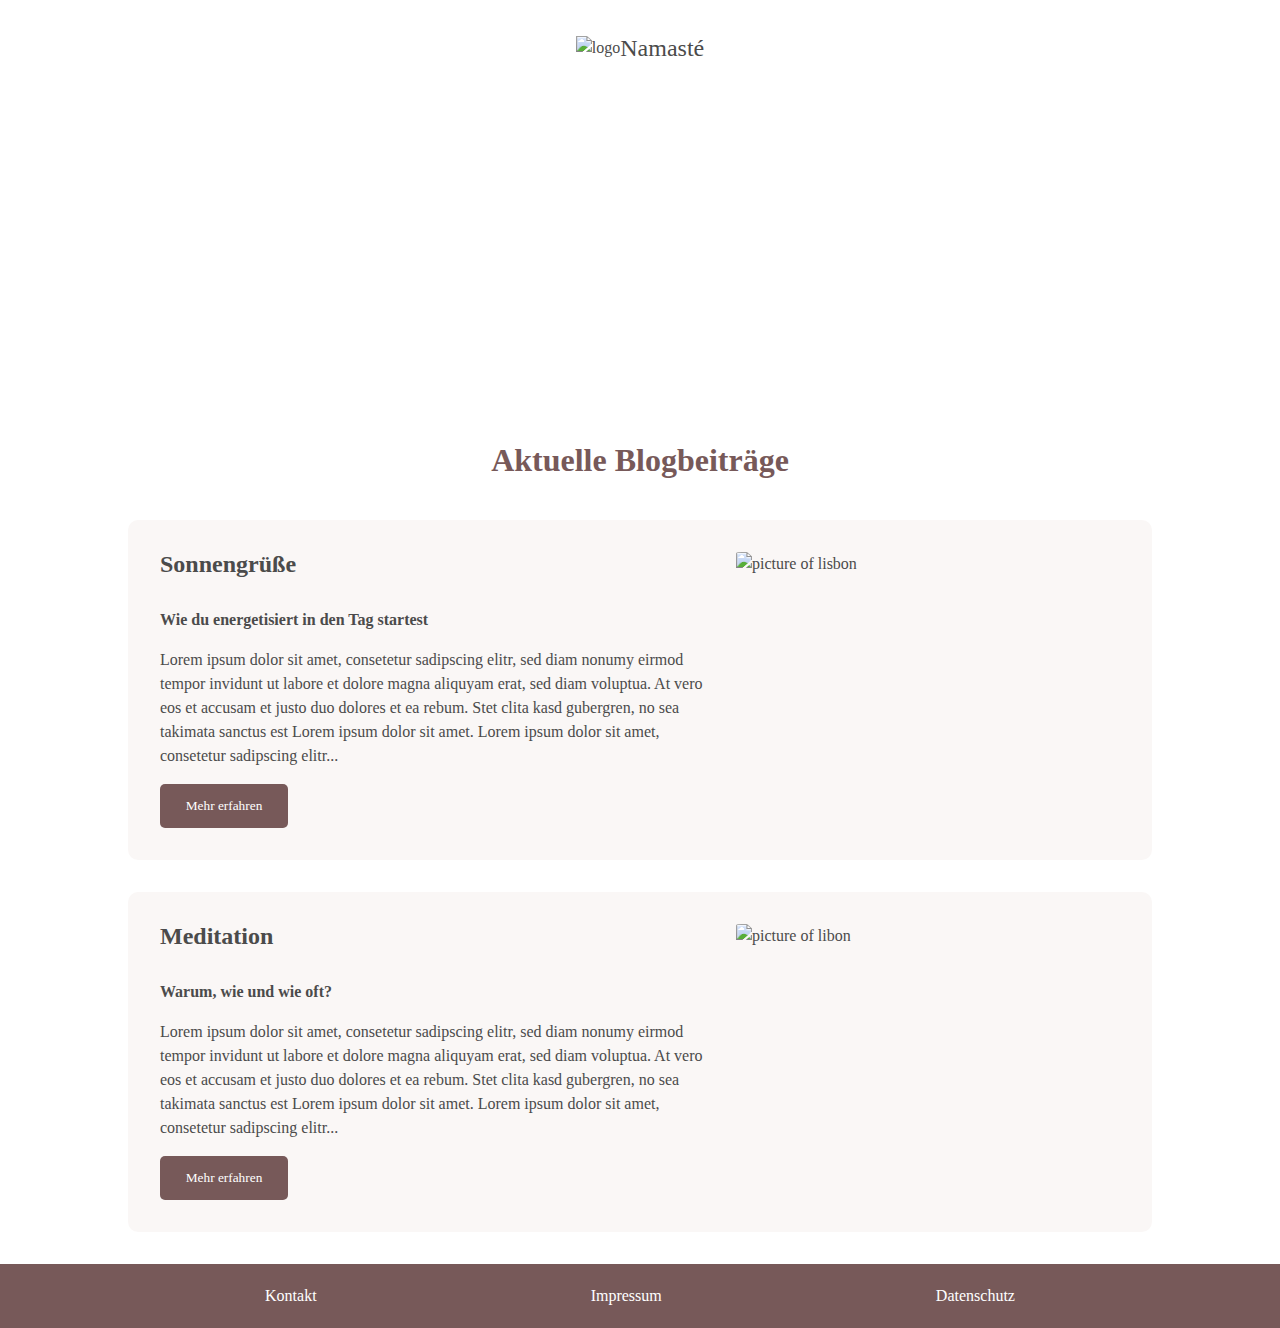
==== html/index.html @ dff617a2 "Minor refactoring" ====
<!DOCTYPE html>
<html lang="en">
<head>
    <meta charset="UTF-8">
    <title>Namasté</title>
    <link rel="stylesheet" href="../css/style.css">
</head>
<body>
<div class="header">
    <header>
        <img src="../logo.png" alt="logo">
        <p> Namasté </p>
    </header>
</div>
<h1 class="blog-heading">Aktuelle Blogbeiträge</h1>
<div class="post-box">
    <div class="post">
        <div class="post-text">
            <h2>Sonnengrüße</h2>
            <h4>Wie du energetisiert in den Tag startest</h4>
            <p>Lorem ipsum dolor sit amet, consetetur sadipscing elitr, sed diam nonumy eirmod tempor invidunt ut labore
                et dolore magna aliquyam erat, sed diam voluptua. At vero eos et accusam et justo duo dolores et ea
                rebum. Stet clita kasd gubergren, no sea takimata sanctus est Lorem ipsum dolor sit amet. Lorem ipsum
                dolor sit amet, consetetur sadipscing elitr...</p>
            <button>Mehr erfahren</button>
        </div>
        <div class="post-img">
            <img class="test" src="https://images.unsplash.com/photo-1544367567-0f2fcb009e0b?ixlib=rb-4.0.3&ixid=MnwxMjA3fDB8MHxwaG90by1wYWdlfHx8fGVufDB8fHx8&auto=format&fit=crop&w=1220&q=80"
                 alt="picture of lisbon">
        </div>
    </div>
    <div class="post">
        <div class="post-text">
            <h2>Meditation</h2>
            <h4>Warum, wie und wie oft?</h4>
            <p>Lorem ipsum dolor sit amet, consetetur sadipscing elitr, sed diam nonumy eirmod tempor invidunt ut labore
                et dolore magna aliquyam erat, sed diam voluptua. At vero eos et accusam et justo duo dolores et ea
                rebum. Stet clita kasd gubergren, no sea takimata sanctus est Lorem ipsum dolor sit amet. Lorem ipsum
                dolor sit amet, consetetur sadipscing elitr...</p>
            <button>Mehr erfahren</button>
        </div>
        <div class="post-img">
            <img src="https://images.unsplash.com/photo-1600618528240-fb9fc964b853?ixlib=rb-4.0.3&ixid=MnwxMjA3fDB8MHxwaG90by1wYWdlfHx8fGVufDB8fHx8&auto=format&fit=crop&w=1170&q=80"
                 alt="picture of libon">
        </div>
    </div>
</div>
<footer>
    <div class="footer-box">
    <li><a>Kontakt</a></li>
    <li><a>Impressum</a></li>
    <li><a>Datenschutz</a></li>
    </div>
</footer>
</body>
</html>
---- css/style.css ----
* {
    padding: 0;
    margin: 0;
    box-sizing: border-box;
    color: #4b4b4b;
    font-family: Tahoma, serif;
    line-height: 1.5rem;
    /* Verdana */
}

header {
    width: 100%;
    display: flex;
    justify-content: center;
    align-items: center;
    height: 6rem;
}

header p {
    justify-self: center;
    font-size: 1.5rem;
}

header img {
    height: 1.5rem;

}
/* Header */
.header {
    height: 25rem;
    background-position: bottom;
    background-repeat: no-repeat;
    background-size: cover;
    background-image: url("https://images.unsplash.com/photo-1538240175502-ec4eb4455f34?ixlib=rb-4.0.3&ixid=MnwxMjA3fDB8MHxwaG90by1wYWdlfHx8fGVufDB8fHx8&auto=format&fit=crop&w=1170&q=80");
}

.blog-heading {
    text-align: center;
    padding: 3rem 0;
    color: #775959;

}
/* Post section */
.post-box {
    width: 80%;
    margin: 0 auto;
}

.post {
    display: flex;
    border-radius: 10px;
    padding: 2rem;
    margin-bottom: 2rem;
    background: rgba(245, 240, 239, 0.54);
}

.post h2 {
    margin-bottom: 2rem;
}

.post p {
    margin: 1rem 2rem 1rem 0;
}

.post-text {
    width: 60%;
    display: flex;
    flex-flow: column wrap;
    justify-content: center;
}

.post .post-img {
    width: 40%;
}

.post .post-img img {
    width: 100%;
    height: 100%;
    object-fit: cover;
    border-radius: 5%;
}

.post button {
    background-color: #775959;
    color: white;
    border: 0;
    padding: 10px 20px;
    border-radius: 5px;
    max-width: 8rem;
    cursor: pointer;
}

.post button:hover {
    background-color: #cbb8b8;
    color: #775959;
}

footer {
    margin: 0 auto;
    height: 4rem;
    display: flex;
    justify-content: space-between;
    align-items: center;
    background-color: #775959;
}

.footer-box {
    width: 80%;
    margin: 0 auto;
    display: flex;
    justify-content: space-around;
}

footer li {
    list-style: none;
}

footer li a {
    color: white;
    cursor: pointer;
}

footer li a:hover {
    color: #cbb8b8
}
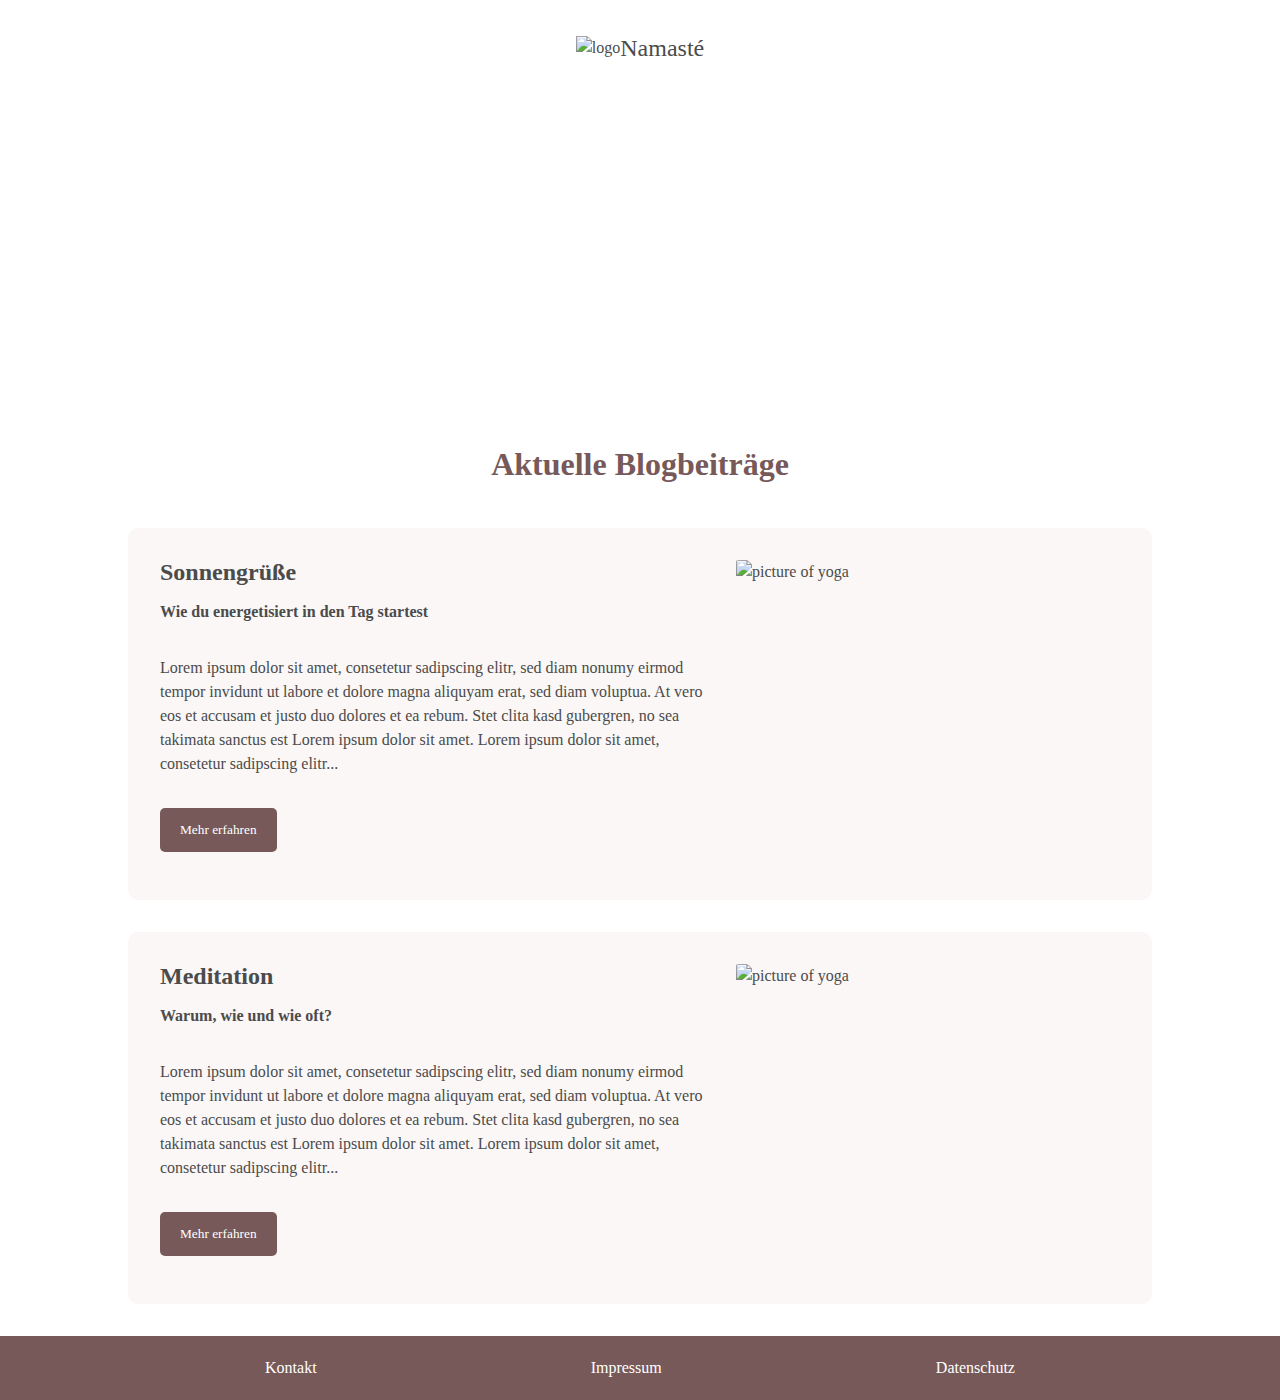
==== commit 84e06a41: "Made everything responsive" ====
--- a/html/index.html
+++ b/html/index.html
@@ -14,7 +14,7 @@
 </div>
 <h1 class="blog-heading">Aktuelle Blogbeiträge</h1>
 <div class="post-box">
-    <div class="post">
+    <article class="post">
         <div class="post-text">
             <h2>Sonnengrüße</h2>
             <h4>Wie du energetisiert in den Tag startest</h4>
@@ -26,9 +26,9 @@
         </div>
         <div class="post-img">
             <img class="test" src="https://images.unsplash.com/photo-1544367567-0f2fcb009e0b?ixlib=rb-4.0.3&ixid=MnwxMjA3fDB8MHxwaG90by1wYWdlfHx8fGVufDB8fHx8&auto=format&fit=crop&w=1220&q=80"
-                 alt="picture of lisbon">
+                 alt="picture of yoga">
         </div>
-    </div>
+    </article>
     <div class="post">
         <div class="post-text">
             <h2>Meditation</h2>
@@ -41,16 +41,16 @@
         </div>
         <div class="post-img">
             <img src="https://images.unsplash.com/photo-1600618528240-fb9fc964b853?ixlib=rb-4.0.3&ixid=MnwxMjA3fDB8MHxwaG90by1wYWdlfHx8fGVufDB8fHx8&auto=format&fit=crop&w=1170&q=80"
-                 alt="picture of libon">
+                 alt="picture of yoga">
         </div>
     </div>
 </div>
 <footer>
-    <div class="footer-box">
+    <ul class="footer-box">
     <li><a>Kontakt</a></li>
     <li><a>Impressum</a></li>
     <li><a>Datenschutz</a></li>
-    </div>
+    </ul>
 </footer>
 </body>
 </html>--- a/css/style.css
+++ b/css/style.css
@@ -5,7 +5,6 @@
     color: #4b4b4b;
     font-family: Tahoma, serif;
     line-height: 1.5rem;
-    /* Verdana */
 }
 
 header {
@@ -27,7 +26,7 @@
 }
 /* Header */
 .header {
-    height: 25rem;
+    height: 9rem;
     background-position: bottom;
     background-repeat: no-repeat;
     background-size: cover;
@@ -38,8 +37,9 @@
     text-align: center;
     padding: 3rem 0;
     color: #775959;
+    line-height: 2rem;
+}
 
-}
 /* Post section */
 .post-box {
     width: 80%;
@@ -48,29 +48,29 @@
 
 .post {
     display: flex;
+    flex-direction: column;
     border-radius: 10px;
-    padding: 2rem;
+    padding: 1rem;
     margin-bottom: 2rem;
     background: rgba(245, 240, 239, 0.54);
 }
 
-.post h2 {
+.post h2, .post h4 {
     margin-bottom: 2rem;
-}
-
-.post p {
-    margin: 1rem 2rem 1rem 0;
+    text-align: center;
 }
 
 .post-text {
-    width: 60%;
+    width: 100%;
     display: flex;
     flex-flow: column wrap;
     justify-content: center;
+    align-items: center;
+    text-align: center;
 }
 
 .post .post-img {
-    width: 40%;
+    width: 100%;
 }
 
 .post .post-img img {
@@ -88,6 +88,7 @@
     border-radius: 5px;
     max-width: 8rem;
     cursor: pointer;
+    margin: 2rem 0;
 }
 
 .post button:hover {
@@ -123,3 +124,43 @@
 footer li a:hover {
     color: #cbb8b8
 }
+
+@media (min-width: 700px) {
+    .header {
+        height: 25rem;
+    }
+
+    .post {
+        display: flex;
+        flex-direction: row;
+        border-radius: 10px;
+        padding: 2rem;
+        margin-bottom: 2rem;
+        background: rgba(245, 240, 239, 0.54);
+    }
+
+    .post h2, .post h4 {
+        margin-bottom: 1rem;
+    }
+
+    .post p {
+        margin: 1rem 2rem 1rem 0;
+    }
+
+    .post-text {
+        width: 60%;
+        display: flex;
+        flex-flow: column wrap;
+        justify-content: center;
+        text-align: left;
+        align-items: start;
+    }
+
+    .post button {
+        margin: 1rem 0;
+    }
+
+    .post .post-img {
+        width: 40%;
+    }
+}
